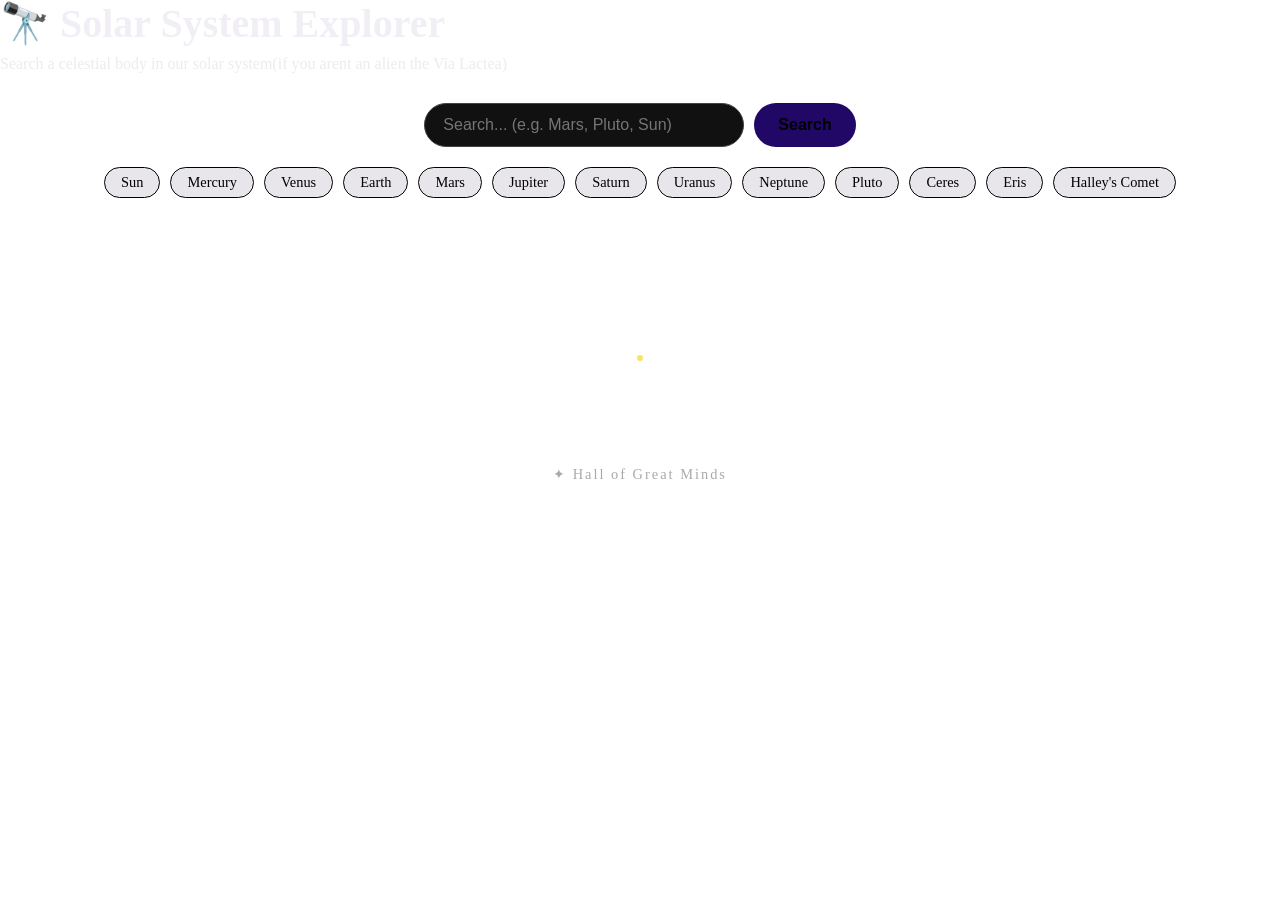
==== planets.html @ 5b2c60c6 "Add files via upload" ====
<!DOCTYPE html>
<html lang="en">
  <head>
    <meta charset="UTF-8">
    <title>Solar System Explorer</title>
    <link rel="stylesheet" href="planets.css">
  </head>
  <body>

    <h1>🔭 Solar System Explorer</h1>
    <p class="subtitle">Search a celestial body in our solar system(if you arent an alien the Via Lactea)</p>

    <div class="search-box">
      <input type="text" id="searchInput" placeholder="Search... (e.g. Mars, Pluto, Sun)">
      <button onclick="search()">Search</button>
    </div>

    <div class="suggestions">
      <span onclick="loadBody('Sun')"> Sun</span>
      <span onclick="loadBody('Mercury')">Mercury</span>
      <span onclick="loadBody('Venus')">Venus</span>
      <span onclick="loadBody('Earth')">Earth</span>
      <span onclick="loadBody('Mars')">Mars</span>
      <span onclick="loadBody('Jupiter')">Jupiter</span>
      <span onclick="loadBody('Saturn')">Saturn</span>
      <span onclick="loadBody('Uranus')">Uranus</span>
      <span onclick="loadBody('Neptune')">Neptune</span>
      <span onclick="loadBody('Pluto')">Pluto</span>
      <span onclick="loadBody('Ceres')">Ceres</span>
      <span onclick="loadBody('Eris')">Eris</span>
      <span onclick="loadBody('Halley Comet')">Halley's Comet</span>
    </div>

    <div class="result" id="result" style="display:none">
      <div class="result-image">
        <div class="planet-visual" id="planetVisual"></div>
      </div>
      <div class="result-info">
        <h2 id="bodyName"></h2>
        <p id="bodyDesc"></p>
        <div class="equation-box">
          <div class="eq-label">Key Equation</div>
          <div class="equation" id="bodyEquation"></div>
          <div class="eq-explain" id="bodyEqExplain"></div>
        </div>
        <div class="facts" id="bodyFacts"></div>
      </div>
    </div>

    <div id="notFound" style="display:none" class="not-found">
      Celestial body not found. Try another name!
    </div>

    <script src="planets.js"></script>
 <!-- clickable constellation leading to tribute page -->
<div class="constellation-path" onclick="window.open('tribute.html', '_blank')" title="Meet the great minds">
  <svg width="200" height="200" viewBox="0 0 200 200">
    <!-- star lines -->
    <line x1="100" y1="30" x2="150" y2="80" stroke="white" stroke-width="1" opacity="0.4"/>
    <line x1="150" y1="80" x2="130" y2="140" stroke="white" stroke-width="1" opacity="0.4"/>
    <line x1="130" y1="140" x2="70" y2="140" stroke="white" stroke-width="1" opacity="0.4"/>
    <line x1="70" y1="140" x2="50" y2="80" stroke="white" stroke-width="1" opacity="0.4"/>
    <line x1="50" y1="80" x2="100" y2="30" stroke="white" stroke-width="1" opacity="0.4"/>
    <line x1="50" y1="80" x2="130" y2="140" stroke="white" stroke-width="1" opacity="0.4"/>
    <line x1="150" y1="80" x2="70" y2="140" stroke="white" stroke-width="1" opacity="0.4"/>

    <!-- stars -->
    <circle cx="100" cy="30"  r="4" fill="white" class="star"/>
    <circle cx="150" cy="80"  r="4" fill="white" class="star"/>
    <circle cx="130" cy="140" r="4" fill="white" class="star"/>
    <circle cx="70"  cy="140" r="4" fill="white" class="star"/>
    <circle cx="50"  cy="80"  r="4" fill="white" class="star"/>
    <circle cx="100" cy="100" r="3" fill="#ffe066" class="star"/>
  </svg>
  <p class="constellation-label">✦ Hall of Great Minds</p>
</div> 
</body>
</html>
---- planets.css ----
* { box-sizing: border-box; margin: 0; padding: 0; }

body {
  background-image: url("https://www.nasa.gov/wp-content/uploads/2023/03/622785main_6313004758_30e7fc70e6_o_full.jpg");
  background-size: cover;
  background-position: center;
  background-repeat: no-repeat;
  background-attachment: fixed;
}
h1 {
  font-size: 2.5rem;
  color: #f1eff5;
  margin-bottom: 8px;
}

.subtitle {
  color: #eeeaed;
  font-size: 1rem;
  margin-bottom: 30px;
}

/* search */
.search-box {
  display: flex;
  justify-content: center;
  gap: 10px;
  margin-bottom: 20px;
}

.search-box input {
  width: 320px;
  padding: 12px 18px;
  border-radius: 30px;
  border: 1px solid #444;
  background: #111;
  color: white;
  font-size: 1rem;
  outline: none;
}

.search-box input:focus {
  border-color: #160749;
}

.search-box button {
  padding: 12px 24px;
  border-radius: 30px;
  border: none;
  background: #210866;
  color: black;
  font-size: 1rem;
  cursor: pointer;
  font-weight: bold;
  transition: background 0.2s;
}

.search-box button:hover {
  background: #1e0644;
}

/* suggestions */
.suggestions {
  display: flex;
  flex-wrap: wrap;
  justify-content: center;
  gap: 10px;
  margin-bottom: 40px;
}

.suggestions span {
  background: #ece5e5;
  background: #e8e6eb;
  border: 1px solid ;
  padding: 6px 16px;
  border-radius: 20px;
  cursor: pointer;
  font-size: 0.9rem;
  transition: all 0.2s;
}

.suggestions span:hover {
  background: #320f5f;
  color: rgb(247, 237, 237);
  border-color:#320f5f;
}

/* result card */
.result {
  display: flex;
  gap: 40px;
  align-items: flex-start;
  justify-content: center;
  max-width: 900px;
  margin: 0 auto;
  text-align: left;
  background: #0a0a1a;
  border: 1px solid #222;
  border-radius: 20px;
  padding: 40px;
  animation: fadeIn 0.4s ease;
}

@keyframes fadeIn {
  from { opacity: 0; transform: translateY(20px); }
  to   { opacity: 1; transform: translateY(0); }
}

/* planet visual */
.result-image {
  flex-shrink: 0;
}

.planet-visual {
  width: 180px;
  height: 180px;
  border-radius: 50%;
  box-shadow: 0 0 40px rgba(255,255,255,0.15);
}

/* info */
.result-info { flex: 1; }

.result-info h2 {
  font-size: 2rem;
  margin-bottom: 10px;
  color: white;
}

.result-info p {
  color: #bbbbbb;
  line-height: 1.7;
  margin-bottom: 20px;
  font-size: 0.95rem;
}

/* equation box */
.equation-box {
  background: #0f0f2a;
  border: 1px solid #2a2a5a;
  border-radius: 12px;
  padding: 16px 20px;
  margin-bottom: 20px;
}

.eq-label {
  font-size: 0.75rem;
  color: #6666aa;
  text-transform: uppercase;
  letter-spacing: 1px;
  margin-bottom: 8px;
}

.equation {
  font-family: Georgia, serif;
  font-size: 1.4rem;
  color: #ffe066;
  margin-bottom: 8px;
}

.eq-explain {
  font-size: 0.85rem;
  color: #8888bb;
  line-height: 1.6;
}

/* facts */
.facts {
  display: grid;
  grid-template-columns: 1fr 1fr;
  gap: 10px;
}

.fact {
  background: #111;
  border: 1px solid #222;
  border-radius: 10px;
  padding: 10px 14px;
}

.fact-label {
  font-size: 0.75rem;
  color: #666;
  text-transform: uppercase;
  letter-spacing: 1px;
}

.fact-value {
  font-size: 1rem;
  color: white;
  font-weight: bold;
  margin-top: 2px;
}

.not-found {
  color: #ff6666;
  font-size: 1.1rem;
  margin-top: 30px;
}
/* constellation clickable path */
.constellation-path {
  display: flex;
  flex-direction: column;
  align-items: center;
  margin: 60px auto 20px;
  cursor: pointer;
  width: fit-content;
  transition: transform 0.3s;
}

.constellation-path:hover {
  transform: scale(1.1);
}

.constellation-path svg .star {
  transition: all 0.3s;
}

.constellation-path:hover svg .star {
  fill: #ffe066;
  filter: drop-shadow(0 0 6px #ffe066);
}

.constellation-path:hover svg line {
  opacity: 0.9 !important;
  stroke: #ffe066;
}

.constellation-label {
  color: #aaaaaa;
  font-size: 0.9rem;
  margin-top: 8px;
  letter-spacing: 2px;
  transition: color 0.3s;
}

.constellation-path:hover .constellation-label {
  color: #ffe066;
}
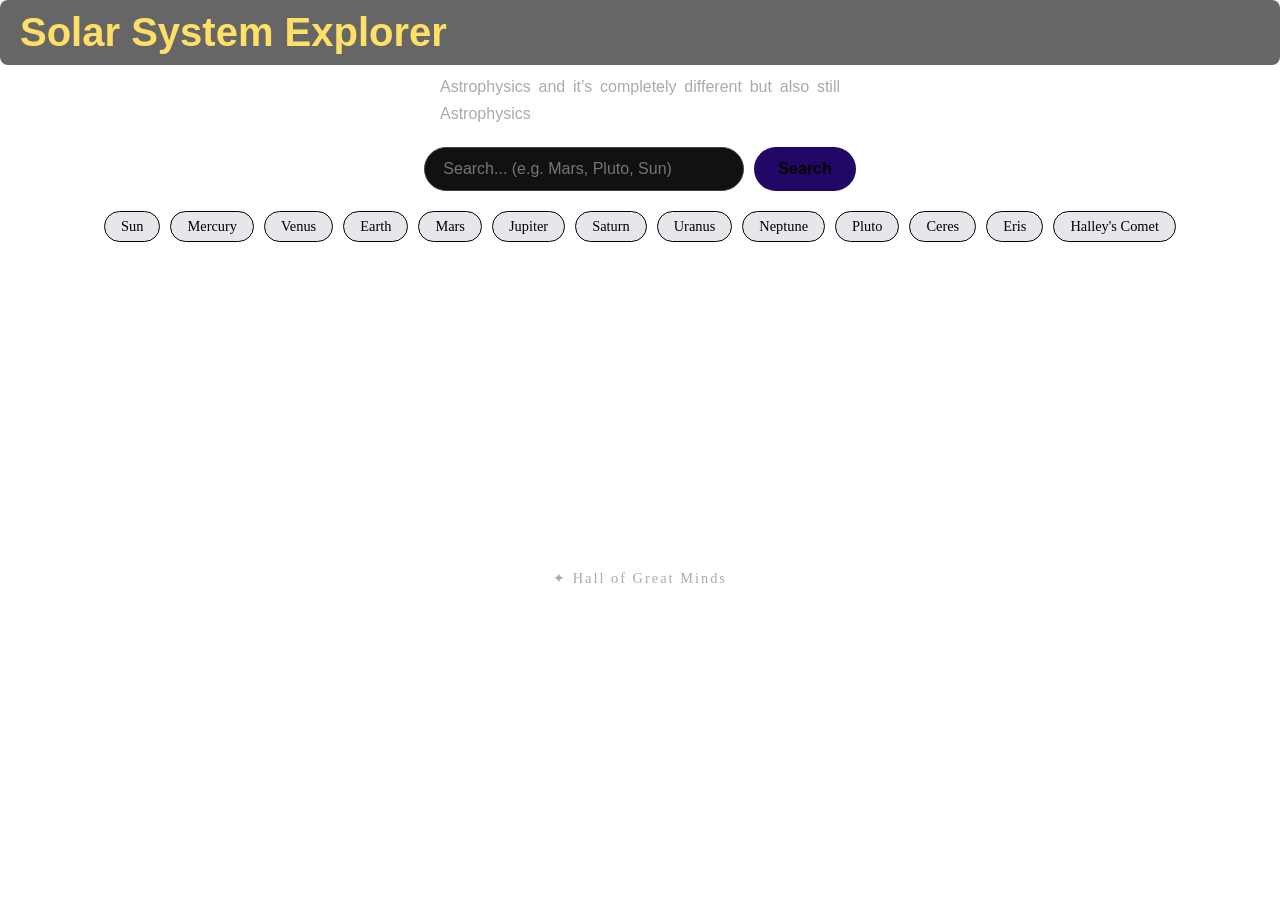
==== commit d86227d4: "Add files via upload" ====
--- a/planets.html
+++ b/planets.html
@@ -7,8 +7,8 @@
   </head>
   <body>
 
-    <h1>🔭 Solar System Explorer</h1>
-    <p class="subtitle">Search a celestial body in our solar system(if you arent an alien the Via Lactea)</p>
+    <h1>  Solar System Explorer</h1>
+    <p class="subtitle">Astrophysics and it’s completely different but also still Astrophysics</p>
 
     <div class="search-box">
       <input type="text" id="searchInput" placeholder="Search... (e.g. Mars, Pluto, Sun)">
@@ -52,27 +52,55 @@
     </div>
 
     <script src="planets.js"></script>
- <!-- clickable constellation leading to tribute page -->
-<div class="constellation-path" onclick="window.open('tribute.html', '_blank')" title="Meet the great minds">
-  <svg width="200" height="200" viewBox="0 0 200 200">
+<!-- Perseus constellation leading to tribute page -->
+<div class="constellation-path" onclick="window.open('tribute.html', '_blank')" title="Hall of Great Minds">
+
+  <svg width="220" height="260" viewBox="0 0 220 260">
+
     <!-- star lines -->
-    <line x1="100" y1="30" x2="150" y2="80" stroke="white" stroke-width="1" opacity="0.4"/>
-    <line x1="150" y1="80" x2="130" y2="140" stroke="white" stroke-width="1" opacity="0.4"/>
-    <line x1="130" y1="140" x2="70" y2="140" stroke="white" stroke-width="1" opacity="0.4"/>
-    <line x1="70" y1="140" x2="50" y2="80" stroke="white" stroke-width="1" opacity="0.4"/>
-    <line x1="50" y1="80" x2="100" y2="30" stroke="white" stroke-width="1" opacity="0.4"/>
-    <line x1="50" y1="80" x2="130" y2="140" stroke="white" stroke-width="1" opacity="0.4"/>
-    <line x1="150" y1="80" x2="70" y2="140" stroke="white" stroke-width="1" opacity="0.4"/>
+    <line x1="110" y1="20"  x2="130" y2="60"  stroke="white" stroke-width="1" opacity="0.4"/>
+    <line x1="130" y1="60"  x2="150" y2="90"  stroke="white" stroke-width="1" opacity="0.4"/>
+    <line x1="150" y1="90"  x2="140" y2="130" stroke="white" stroke-width="1" opacity="0.4"/>
+    <line x1="140" y1="130" x2="110" y2="150" stroke="white" stroke-width="1" opacity="0.4"/>
+    <line x1="110" y1="150" x2="80"  y2="130" stroke="white" stroke-width="1" opacity="0.4"/>
+    <line x1="80"  y1="130" x2="60"  y2="100" stroke="white" stroke-width="1" opacity="0.4"/>
+    <line x1="60"  y1="100" x2="70"  y2="60"  stroke="white" stroke-width="1" opacity="0.4"/>
+    <line x1="70"  y1="60"  x2="110" y2="20"  stroke="white" stroke-width="1" opacity="0.4"/>
+    <line x1="110" y1="150" x2="100" y2="190" stroke="white" stroke-width="1" opacity="0.4"/>
+    <line x1="100" y1="190" x2="90"  y2="230" stroke="white" stroke-width="1" opacity="0.4"/>
+    <line x1="140" y1="130" x2="170" y2="160" stroke="white" stroke-width="1" opacity="0.4"/>
+    <line x1="80"  y1="130" x2="50"  y2="160" stroke="white" stroke-width="1" opacity="0.4"/>
+    <line x1="130" y1="60"  x2="160" y2="50"  stroke="white" stroke-width="1" opacity="0.4"/>
 
-    <!-- stars -->
-    <circle cx="100" cy="30"  r="4" fill="white" class="star"/>
-    <circle cx="150" cy="80"  r="4" fill="white" class="star"/>
-    <circle cx="130" cy="140" r="4" fill="white" class="star"/>
-    <circle cx="70"  cy="140" r="4" fill="white" class="star"/>
-    <circle cx="50"  cy="80"  r="4" fill="white" class="star"/>
-    <circle cx="100" cy="100" r="3" fill="#ffe066" class="star"/>
+    <!-- stars - bigger ones are brighter -->
+    <!-- Mirfak - brightest star - alpha Persei -->
+    <circle cx="110" cy="150" r="5" fill="white" class="star"/>
+    <!-- Algol - beta Persei -->
+    <!-- Algol - beta Persei -->
+<circle cx="70" cy="60" r="4" fill="white" class="star algol"/>
+<circle cx="70" cy="60" r="8" fill="white" opacity="0.15" class="algol-glow"/>
+<circle cx="70" cy="60" r="12" fill="white" opacity="0.07" class="algol-glow"/>
+    <!-- Atik -->
+    <circle cx="150" cy="90"  r="3.5" fill="white" class="star"/>
+    <!-- Menkib -->
+    <circle cx="60"  cy="100" r="3" fill="white" class="star"/>
+    <!-- Misam -->
+    <circle cx="140" cy="130" r="3" fill="white" class="star"/>
+    <!-- Adid Australis -->
+    <circle cx="80"  cy="130" r="3" fill="white" class="star"/>
+    <!-- top star -->
+    <circle cx="110" cy="20"  r="3" fill="white" class="star"/>
+    <!-- Gorgonea -->
+    <circle cx="130" cy="60"  r="2.5" fill="white" class="star"/>
+    <!-- lower stars -->
+    <circle cx="100" cy="190" r="2.5" fill="white" class="star"/>
+    <circle cx="90"  cy="230" r="2" fill="white" class="star"/>
+    <circle cx="170" cy="160" r="2.5" fill="white" class="star"/>
+    <circle cx="50"  cy="160" r="2.5" fill="white" class="star"/>
+    <circle cx="160" cy="50"  r="2" fill="white" class="star"/>
+
   </svg>
+
   <p class="constellation-label">✦ Hall of Great Minds</p>
-</div> 
-</body>
-</html>+
+</div> 
--- a/planets.css
+++ b/planets.css
@@ -8,15 +8,26 @@
   background-attachment: fixed;
 }
 h1 {
+  font-family: Impact, Haettenschweiler, sans-serif;
   font-size: 2.5rem;
-  color: #f1eff5;
+  color: #ffe066;
   margin-bottom: 8px;
+  background: rgba(0, 0, 0, 0.6);
+  padding: 10px 20px;
+  border-radius: 8px;
 }
 
 .subtitle {
-  color: #eeeaed;
-  font-size: 1rem;
-  margin-bottom: 30px;
+  font-family: Arial, Helvetica, sans-serif;
+  font-weight: 400;
+  font-size: 1rem;
+  color: #aaaaaa;
+  text-align: justify;       
+  margin-bottom: 1.25rem;
+  line-height: 1.7;
+  max-width: 400px;           
+  margin-left: auto;
+  margin-right: auto;
 }
 
 /* search */
@@ -153,7 +164,7 @@
 .equation {
   font-family: Georgia, serif;
   font-size: 1.4rem;
-  color: #ffe066;
+  color: #ffffff;
   margin-bottom: 8px;
 }
 
@@ -216,13 +227,13 @@
 }
 
 .constellation-path:hover svg .star {
-  fill: #ffe066;
+  fill: #2519d6;
   filter: drop-shadow(0 0 6px #ffe066);
 }
 
 .constellation-path:hover svg line {
   opacity: 0.9 !important;
-  stroke: #ffe066;
+  stroke: #2519d6;
 }
 
 .constellation-label {
@@ -234,5 +245,5 @@
 }
 
 .constellation-path:hover .constellation-label {
-  color: #ffe066;
+  color: #fcfcfc;
 }
